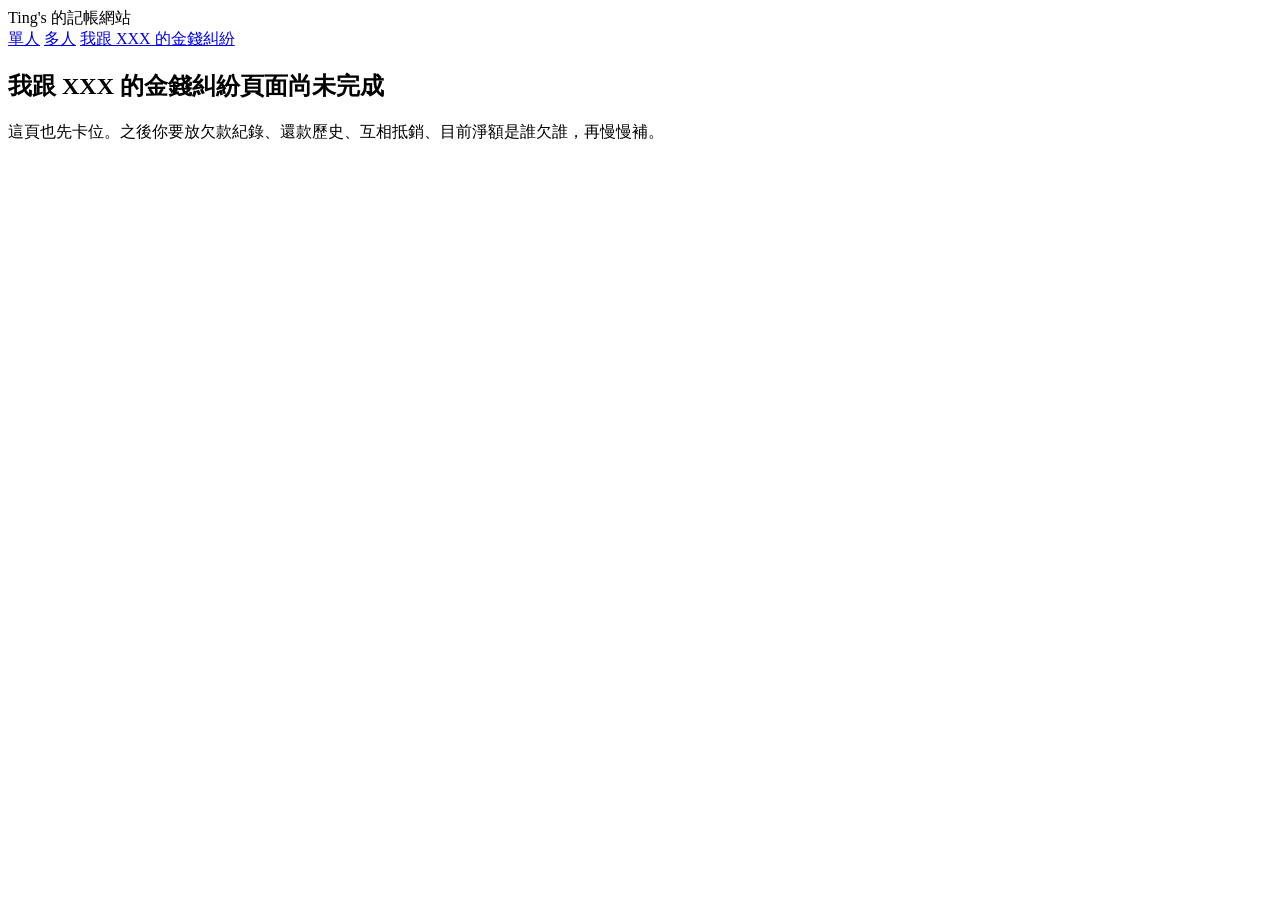
==== dispute.html @ 5cabed1f "Create dispute.html" ====
<!DOCTYPE html>
<html lang="zh-Hant">
<head>
  <meta charset="UTF-8" />
  <meta name="viewport" content="width=device-width, initial-scale=1.0" />
  <title>Ting｜我跟 XXX 的金錢糾紛</title>
  <link rel="stylesheet" href="./styles.css" />
</head>
<body>
  <div class="wrap">
    <div class="topbar">
      <div class="nickname">Ting's 的記帳網站</div>
      <nav class="mode-tabs" aria-label="模式切換">
        <a class="tab" href="./index.html">單人</a>
        <a class="tab" href="./multi.html">多人</a>
        <a class="tab active" href="./dispute.html">我跟 XXX 的金錢糾紛</a>
      </nav>
    </div>

    <section class="card">
      <h1 class="section-title">我跟 XXX 的金錢糾紛頁面尚未完成</h1>
      <p class="placeholder-text">
        這頁也先卡位。之後你要放欠款紀錄、還款歷史、互相抵銷、目前淨額是誰欠誰，再慢慢補。
      </p>
    </section>
  </div>
</body>
</html>
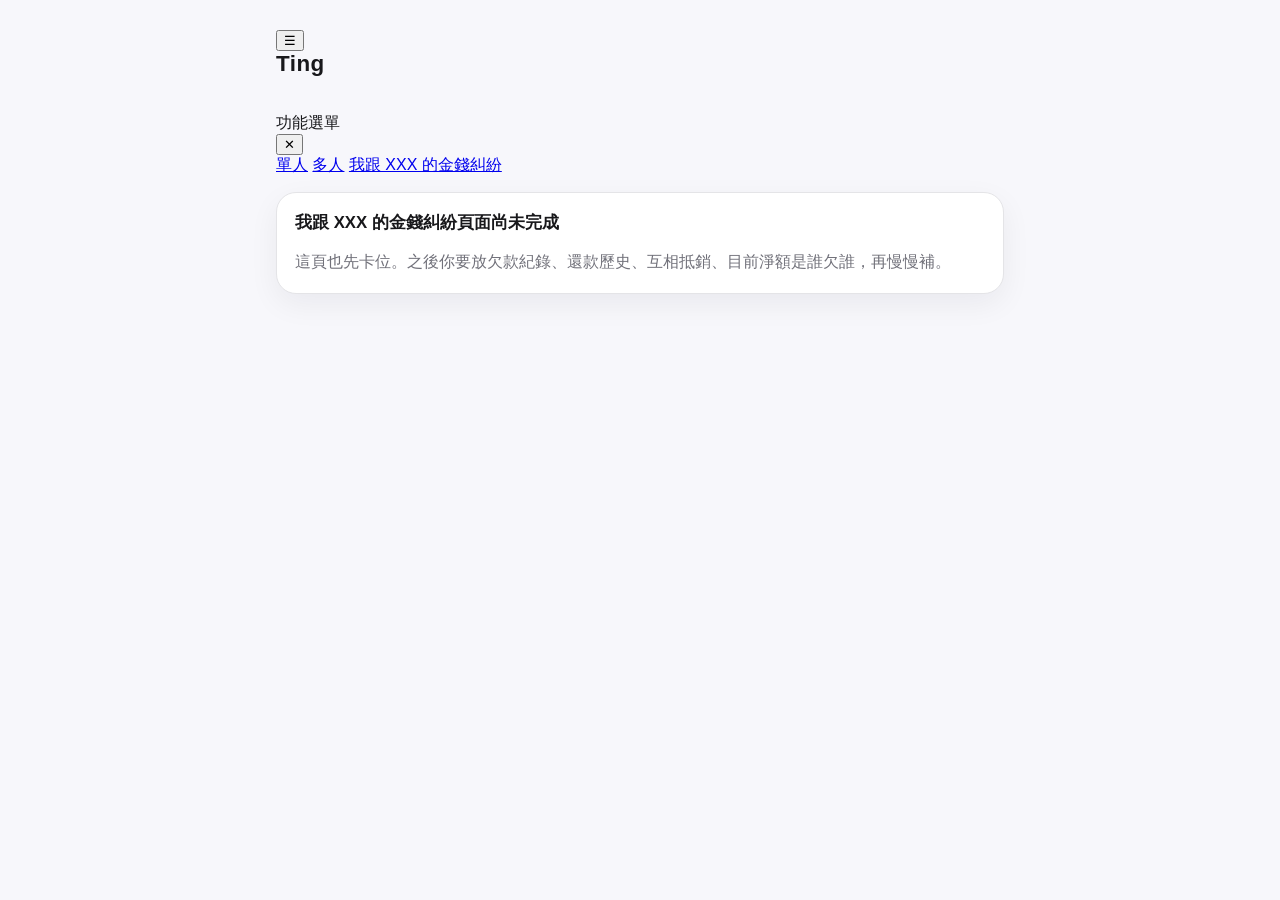
==== commit 5384c13c: "Update dispute.html" ====
--- a/dispute.html
+++ b/dispute.html
@@ -9,13 +9,29 @@
 <body>
   <div class="wrap">
     <div class="topbar">
-      <div class="nickname">Ting's 的記帳網站</div>
-      <nav class="mode-tabs" aria-label="模式切換">
-        <a class="tab" href="./index.html">單人</a>
-        <a class="tab" href="./multi.html">多人</a>
-        <a class="tab active" href="./dispute.html">我跟 XXX 的金錢糾紛</a>
-      </nav>
-    </div>
+  <button id="drawerOpenBtn" class="icon-btn" type="button" aria-label="開啟選單">
+    ☰
+  </button>
+
+  <div class="nickname">Ting</div>
+</div>
+
+<div id="drawerOverlay" class="drawer-overlay"></div>
+
+<aside id="sideDrawer" class="side-drawer" aria-label="側邊選單">
+  <div class="drawer-header">
+    <div class="drawer-title">功能選單</div>
+    <button id="drawerCloseBtn" class="icon-btn" type="button" aria-label="關閉選單">
+      ✕
+    </button>
+  </div>
+
+  <nav class="drawer-nav">
+    <a class="drawer-link" href="./index.html">單人</a>
+    <a class="drawer-link" href="./multi.html">多人</a>
+    <a class="drawer-link active" href="./dispute.html">我跟 XXX 的金錢糾紛</a>
+  </nav>
+</aside>
 
     <section class="card">
       <h1 class="section-title">我跟 XXX 的金錢糾紛頁面尚未完成</h1>
--- a/styles.css
+++ b/styles.css
@@ -0,0 +1,324 @@
+:root {
+  --bg: #f7f7fb;
+  --card: #ffffff;
+  --text: #18181b;
+  --sub: #71717a;
+  --line: #e4e4e7;
+  --accent: #111827;
+  --accent-2: #27272a;
+  --soft: #f4f4f5;
+  --income: #14532d;
+  --expense: #7f1d1d;
+  --shadow: 0 10px 30px rgba(15, 23, 42, 0.06);
+  --radius: 20px;
+}
+
+* {
+  box-sizing: border-box;
+}
+
+body {
+  margin: 0;
+  background: var(--bg);
+  color: var(--text);
+  font-family: -apple-system, BlinkMacSystemFont, "Segoe UI", "Noto Sans TC", sans-serif;
+}
+
+.wrap {
+  max-width: 760px;
+  margin: 0 auto;
+  padding: 20px 16px 40px;
+}
+
+.topbar {
+  padding: 10px 0 14px;
+  margin-bottom: 10px;
+  background: transparent;
+}
+
+.nickname {
+  font-size: 1.4rem;
+  font-weight: 800;
+  letter-spacing: 0.02em;
+  margin-bottom: 12px;
+}
+
+.mode-tabs {
+  display: grid;
+  grid-template-columns: 1fr 1fr 1.4fr;
+  gap: 8px;
+}
+
+.tab {
+  display: flex;
+  align-items: center;
+  justify-content: center;
+  text-align: center;
+  padding: 12px 10px;
+  border-radius: 999px;
+  background: var(--card);
+  border: 1px solid var(--line);
+  color: var(--accent-2);
+  text-decoration: none;
+  font-size: 0.95rem;
+  font-weight: 700;
+  box-shadow: var(--shadow);
+}
+
+.tab.active {
+  background: var(--accent);
+  color: #fff;
+  border-color: var(--accent);
+}
+
+.card {
+  background: var(--card);
+  border: 1px solid var(--line);
+  border-radius: var(--radius);
+  padding: 18px;
+  box-shadow: var(--shadow);
+  margin-top: 16px;
+}
+
+.section-title {
+  font-size: 1.05rem;
+  font-weight: 800;
+  margin: 0 0 14px;
+}
+
+.form-grid {
+  display: grid;
+  gap: 12px;
+}
+
+.field {
+  display: grid;
+  gap: 8px;
+}
+
+.field label {
+  font-size: 0.9rem;
+  color: var(--sub);
+  font-weight: 700;
+}
+
+.field input,
+.field select,
+.field textarea {
+  width: 100%;
+  border: 1px solid var(--line);
+  border-radius: 14px;
+  background: #fff;
+  padding: 14px;
+  font-size: 1rem;
+  color: var(--text);
+  outline: none;
+}
+
+.field textarea {
+  resize: vertical;
+  min-height: 88px;
+}
+
+.two-col {
+  display: grid;
+  grid-template-columns: 1fr 1fr;
+  gap: 12px;
+}
+
+.action-row {
+  display: grid;
+  grid-template-columns: 1fr;
+  gap: 12px;
+  margin-top: 6px;
+}
+
+.btn {
+  border: 0;
+  border-radius: 16px;
+  padding: 15px 18px;
+  font-size: 1rem;
+  font-weight: 800;
+  cursor: pointer;
+}
+
+.btn-primary {
+  background: var(--accent);
+  color: #fff;
+}
+
+.helper {
+  color: var(--sub);
+  font-size: 0.9rem;
+  margin-top: 8px;
+  line-height: 1.5;
+}
+
+.summary-grid {
+  display: grid;
+  gap: 12px;
+}
+
+.summary-card {
+  background: var(--soft);
+  border-radius: 18px;
+  padding: 16px;
+  border: 1px solid var(--line);
+}
+
+.summary-top {
+  display: flex;
+  justify-content: space-between;
+  align-items: center;
+  margin-bottom: 12px;
+}
+
+.summary-code {
+  font-weight: 900;
+  font-size: 1.05rem;
+}
+
+.summary-row {
+  display: flex;
+  justify-content: space-between;
+  gap: 12px;
+  margin-top: 8px;
+  font-size: 0.96rem;
+}
+
+.income {
+  color: var(--income);
+  font-weight: 700;
+}
+
+.expense {
+  color: var(--expense);
+  font-weight: 700;
+}
+
+.balance {
+  font-weight: 800;
+}
+
+.empty {
+  padding: 20px 14px;
+  border: 1px dashed var(--line);
+  border-radius: 16px;
+  color: var(--sub);
+  text-align: center;
+  background: #fafafa;
+}
+
+.day-block + .day-block {
+  margin-top: 16px;
+}
+
+.day-title {
+  font-size: 0.98rem;
+  font-weight: 900;
+  margin-bottom: 10px;
+}
+
+.entry-list {
+  display: grid;
+  gap: 10px;
+}
+
+.entry {
+  border: 1px solid var(--line);
+  border-radius: 18px;
+  padding: 14px;
+  background: #fff;
+}
+
+.entry-main {
+  display: flex;
+  align-items: flex-start;
+  justify-content: space-between;
+  gap: 12px;
+}
+
+.entry-left {
+  min-width: 0;
+}
+
+.entry-detail {
+  font-weight: 800;
+  margin-bottom: 4px;
+  word-break: break-word;
+}
+
+.entry-meta {
+  font-size: 0.9rem;
+  color: var(--sub);
+  line-height: 1.5;
+  word-break: break-word;
+}
+
+.entry-amount {
+  white-space: nowrap;
+  font-weight: 900;
+  font-size: 1rem;
+}
+
+.entry-note {
+  margin-top: 10px;
+  padding-top: 10px;
+  border-top: 1px dashed var(--line);
+  color: var(--sub);
+  font-size: 0.92rem;
+  line-height: 1.5;
+  word-break: break-word;
+}
+
+.entry-actions {
+  display: flex;
+  justify-content: flex-end;
+  margin-top: 12px;
+}
+
+.link-btn {
+  border: 0;
+  background: transparent;
+  color: var(--expense);
+  font-weight: 800;
+  cursor: pointer;
+  padding: 0;
+}
+
+.placeholder-text {
+  margin: 0;
+  line-height: 1.7;
+  color: var(--sub);
+}
+
+@media (min-width: 680px) {
+  .summary-grid {
+    grid-template-columns: repeat(3, 1fr);
+  }
+}
+
+@media (max-width: 520px) {
+  .mode-tabs {
+    grid-template-columns: 1fr;
+  }
+
+  .two-col {
+    grid-template-columns: 1fr;
+  }
+}
+
+.collapse-toggle {
+  width: 100%;
+  border: 1px solid var(--line);
+  background: var(--soft);
+  padding: 14px 16px;
+  display: flex;
+  align-items: center;
+  justify-content: space-between;
+  font-size: 1.05rem;
+  font-weight: 800;
+  color: var(--text);
+  cursor: pointer;
+  border-radius: 16px;
+}
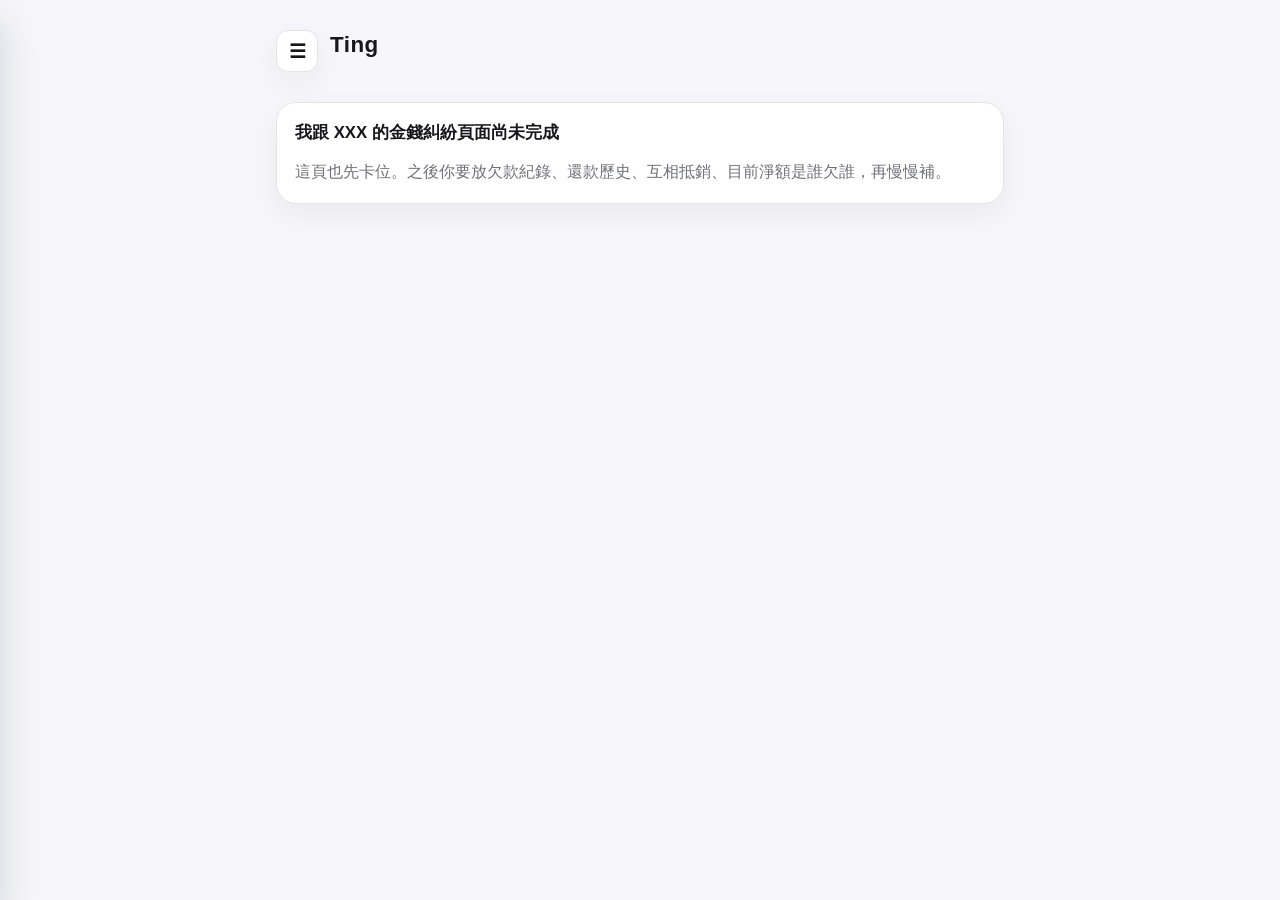
==== commit 874e49d0: "Update dispute.html" ====
--- a/dispute.html
+++ b/dispute.html
@@ -40,5 +40,7 @@
       </p>
     </section>
   </div>
+
+  <script src="./ui.js"></script>
 </body>
 </html>
--- a/styles.css
+++ b/styles.css
@@ -322,3 +322,97 @@
   cursor: pointer;
   border-radius: 16px;
 }
+
+.topbar {
+  display: flex;
+  align-items: center;
+  gap: 12px;
+  padding: 10px 0 14px;
+  margin-bottom: 10px;
+}
+
+.icon-btn {
+  width: 42px;
+  height: 42px;
+  border: 1px solid var(--line);
+  border-radius: 12px;
+  background: var(--card);
+  color: var(--text);
+  font-size: 1.2rem;
+  font-weight: 800;
+  display: flex;
+  align-items: center;
+  justify-content: center;
+  cursor: pointer;
+  box-shadow: var(--shadow);
+}
+
+.drawer-overlay {
+  position: fixed;
+  inset: 0;
+  background: rgba(24, 24, 27, 0.28);
+  opacity: 0;
+  visibility: hidden;
+  transition: 0.25s ease;
+  z-index: 40;
+}
+
+.side-drawer {
+  position: fixed;
+  top: 0;
+  left: 0;
+  width: min(82vw, 320px);
+  height: 100vh;
+  background: var(--card);
+  border-right: 1px solid var(--line);
+  box-shadow: 0 20px 40px rgba(15, 23, 42, 0.16);
+  transform: translateX(-100%);
+  transition: 0.25s ease;
+  z-index: 50;
+  padding: 18px 16px;
+  display: flex;
+  flex-direction: column;
+}
+
+.drawer-header {
+  display: flex;
+  align-items: center;
+  justify-content: space-between;
+  margin-bottom: 20px;
+}
+
+.drawer-title {
+  font-size: 1.05rem;
+  font-weight: 900;
+}
+
+.drawer-nav {
+  display: grid;
+  gap: 10px;
+}
+
+.drawer-link {
+  display: block;
+  padding: 14px 16px;
+  border-radius: 16px;
+  text-decoration: none;
+  color: var(--text);
+  background: var(--soft);
+  border: 1px solid var(--line);
+  font-weight: 800;
+}
+
+.drawer-link.active {
+  background: var(--accent);
+  color: #fff;
+  border-color: var(--accent);
+}
+
+.drawer-overlay.show {
+  opacity: 1;
+  visibility: visible;
+}
+
+.side-drawer.show {
+  transform: translateX(0);
+}
